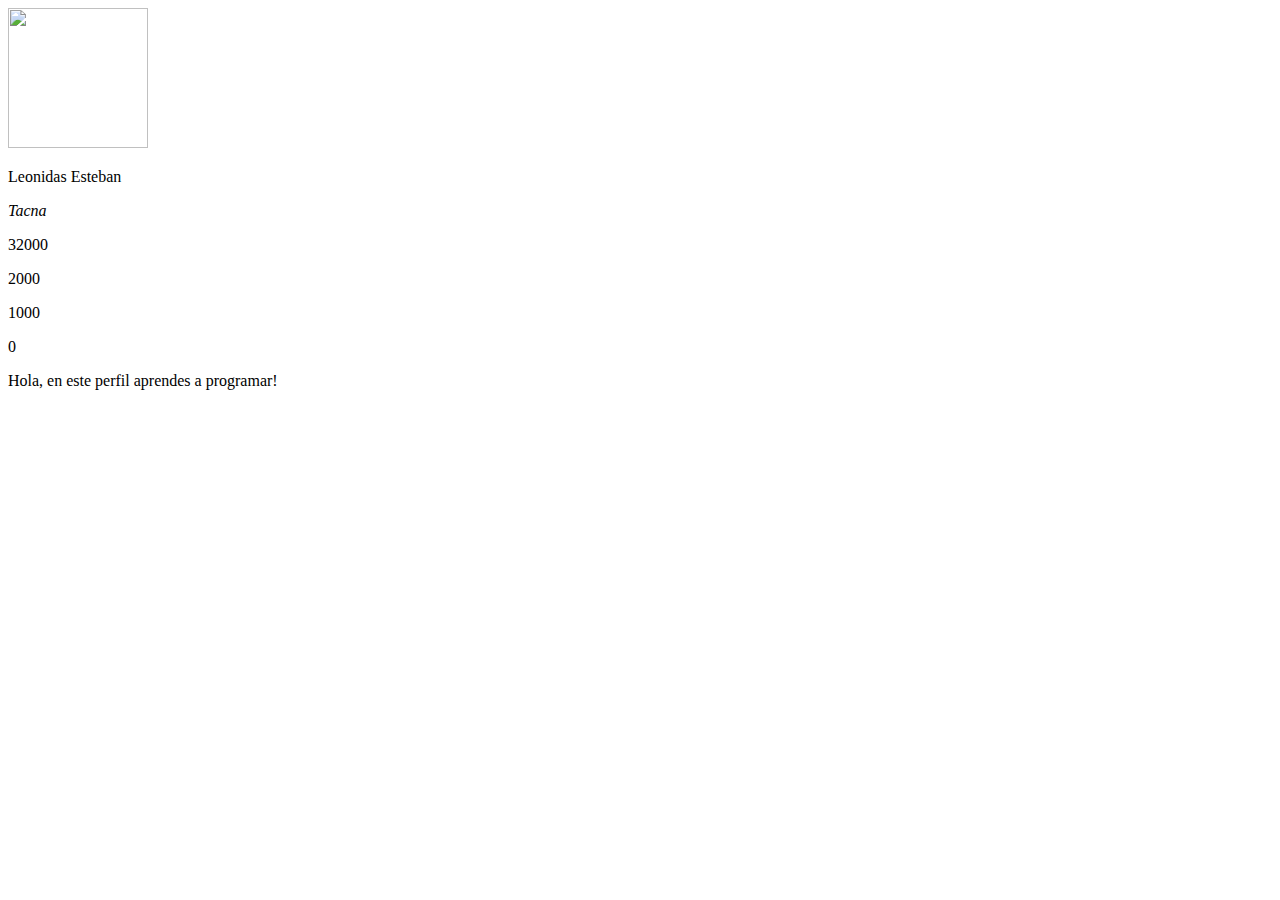
==== destructuring/index.html @ 78db9eb5 "destructuring excersice" ====
<!DOCTYPE html>
<html lang="en">
  <head>
    <meta charset="UTF-8" />
    <meta name="viewport" content="width=device-width, initial-scale=1.0" />
    <link rel="stylesheet" href="./styles.css" />
    <title>Destructuring</title>
  </head>

  <body>
    <main class="profile">
      <div class="wrapper">
        <div class="profile-content" id="user">
          <div class="user">
            <img src="" alt="" width="140" height="140" />
            <div class="details">
              <p>Leonidas Esteban</p>
            </div>
            <p class="city"><em>Tacna</em></p>
            <div class="social">
              <p>32000</p>
              <p>2000</p>
              <p>1000</p>
              <p>0</p>
            </div>
            <div class="bio">
              <p>Hola, en este perfil aprendes a programar!</p>
            </div>
          </div>
        </div>
      </div>
    </main>
    <script>
      const user = {
        name: "Ash",
        lastName: "Ketchum",
        avatar: "./images/ash.jpg",
        bio:
          "Tengo 10 años y mi sueño es convertime en maestro pokemon. Actualmente viajo con Pikachu y Go.",
        city: "Pueblo Paleta",
        social: [150, 160, 130, 255],
      };
    </script>
  </body>
</html>
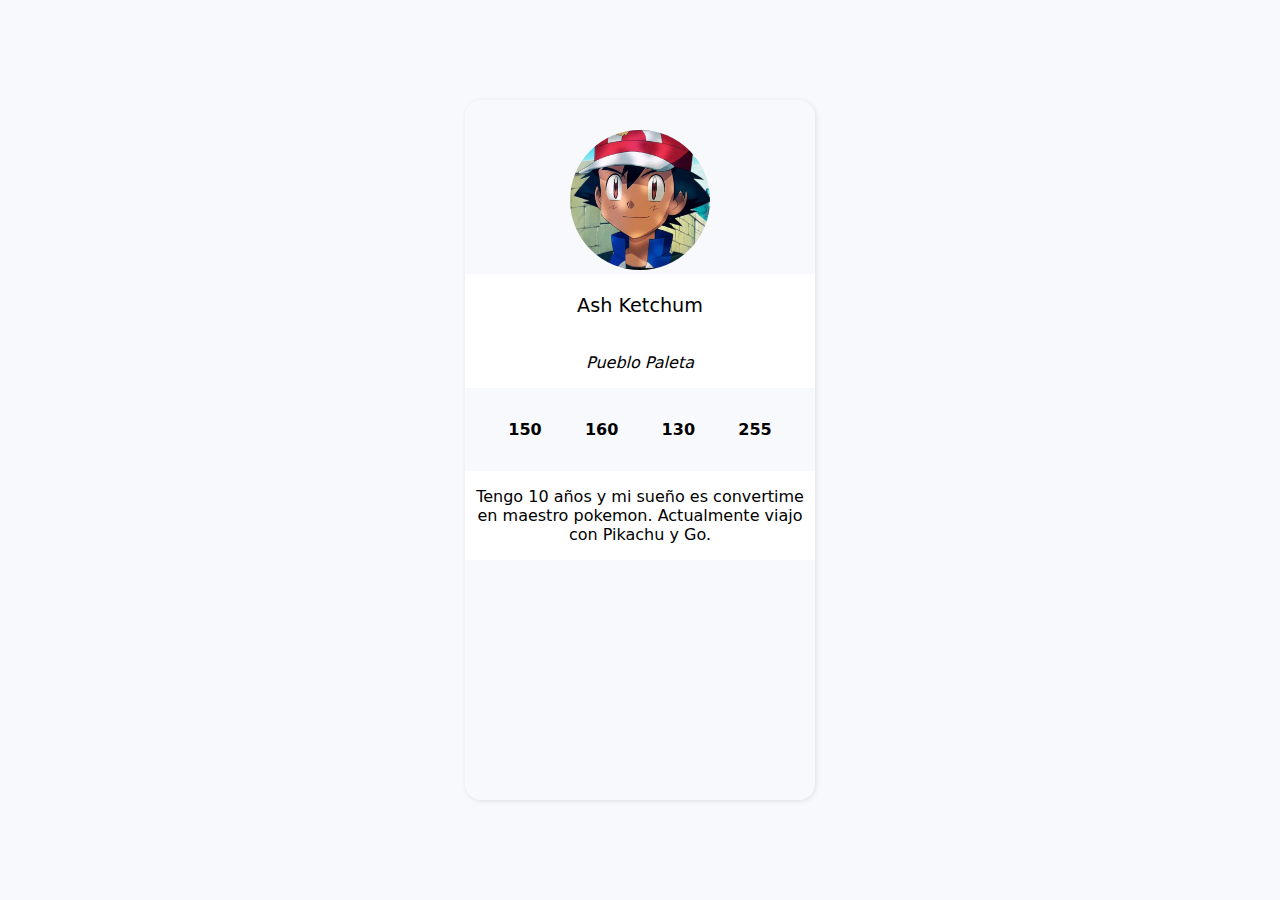
==== commit bd256f1c: "Desctructuring excersise done" ====
--- a/destructuring/index.html
+++ b/destructuring/index.html
@@ -11,22 +11,7 @@
     <main class="profile">
       <div class="wrapper">
         <div class="profile-content" id="user">
-          <div class="user">
-            <img src="" alt="" width="140" height="140" />
-            <div class="details">
-              <p>Leonidas Esteban</p>
-            </div>
-            <p class="city"><em>Tacna</em></p>
-            <div class="social">
-              <p>32000</p>
-              <p>2000</p>
-              <p>1000</p>
-              <p>0</p>
-            </div>
-            <div class="bio">
-              <p>Hola, en este perfil aprendes a programar!</p>
-            </div>
-          </div>
+          
         </div>
       </div>
     </main>
@@ -40,6 +25,30 @@
         city: "Pueblo Paleta",
         social: [150, 160, 130, 255],
       };
+
+      function User({name, lastName, avatar, bio, city, social}) {
+
+        const [twitter, facebook, instagram, tiktok] = social;
+
+        return `<div class="user">
+            <img src=${avatar} alt=${name} width="140" height="140" />
+            <div class="details">
+              <p>${name} ${lastName}</p>
+            </div>
+            <p class="city"><em>${city}</em></p>
+            <div class="social">
+              <p>${twitter}</p>
+              <p>${facebook}</p>
+              <p>${instagram}</p>
+              <p>${tiktok}</p>
+            </div>
+            <div class="bio">
+              <p>${bio}</p>
+            </div>
+          </div>`;
+      }
+
+      window.user.innerHTML = User(user);
     </script>
   </body>
 </html>--- a/destructuring/styles.css
+++ b/destructuring/styles.css
@@ -0,0 +1,74 @@
+body {
+    margin: 0;
+    font-family: system-ui, Helvetica, sans-serif;
+    background-color: white;
+    text-align: center;
+    display: flex;
+    align-items: center;
+    justify-content: center;
+    min-height: 100vh;
+    background: #f8f9fd;
+  }
+  .wrapper {
+    max-width: 1020px;
+    margin: auto;
+  }
+  h1 {
+    font-size: 110px;
+    line-height: 100px;
+  }
+  
+  .button {
+    color: white;
+    background: #3f69ff;
+    border: none;
+    font-size: 1em;
+    padding: 0.7em 2em;
+    border-radius: 0.5em;
+    font-weight: bold;
+    cursor: pointer;
+  }
+  
+  .profile {
+    flex: 1;
+  }
+  
+  .profile-content {
+    height: 700px;
+    background: url("./images/user.png") center top no-repeat;
+    background-size: contain;
+    max-width: 350px;
+    margin: 1em auto;
+    border-radius: 1em;
+    box-shadow: 1px 1px 5px rgba(0, 0, 0, 0.1);
+  }
+  .user {
+    padding-top: 30px;
+  }
+  img {
+    border-radius: 50%;
+  }
+  .details {
+    background: white;
+    padding: 1px;
+    font-size: 1.2em;
+  }
+  .social {
+    /* margin-top: 50px; */
+    padding: 1em 0;
+    font-weight: bold;
+    background: #f8f9fd;
+    display: flex;
+    justify-content: space-evenly;
+  }
+  
+  .bio {
+    display: flex;
+    background: white;
+  }
+  
+  .city {
+    background: white;
+    margin: 0;
+    padding: 1em;
+  }